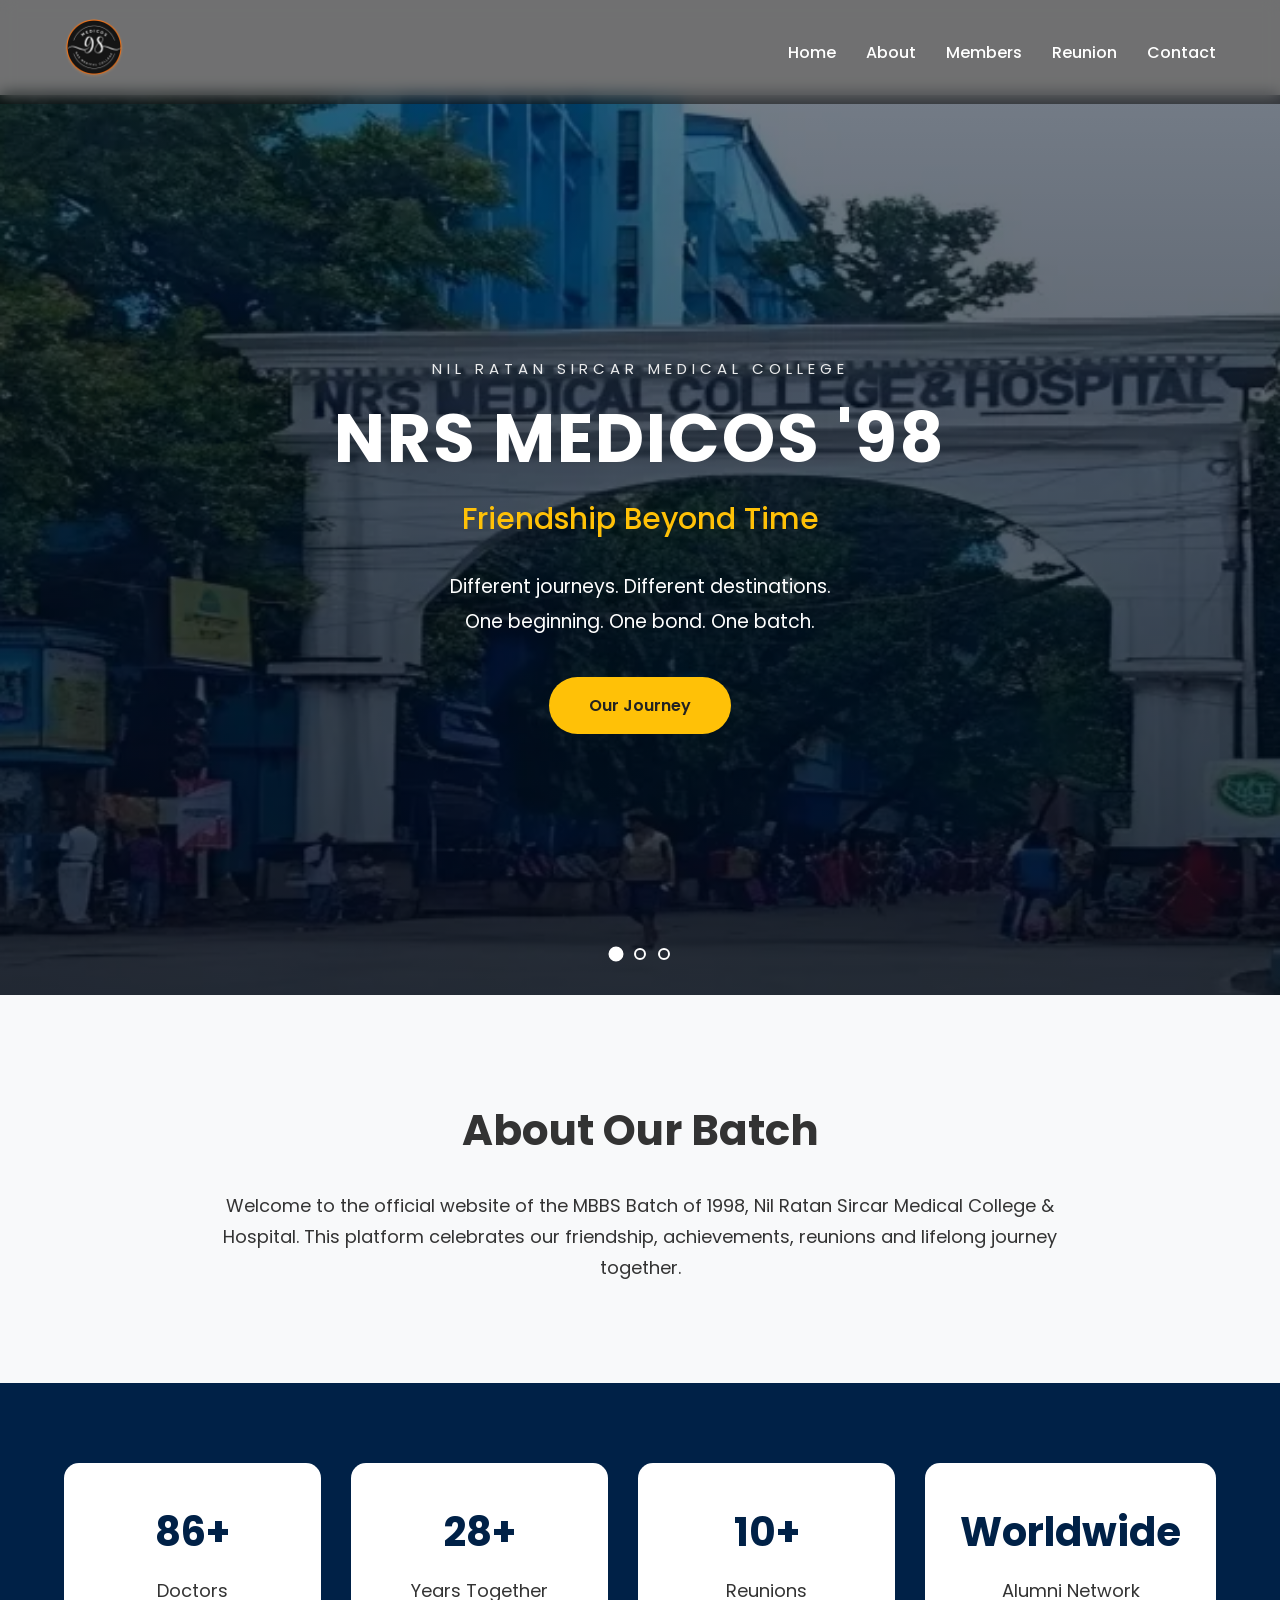
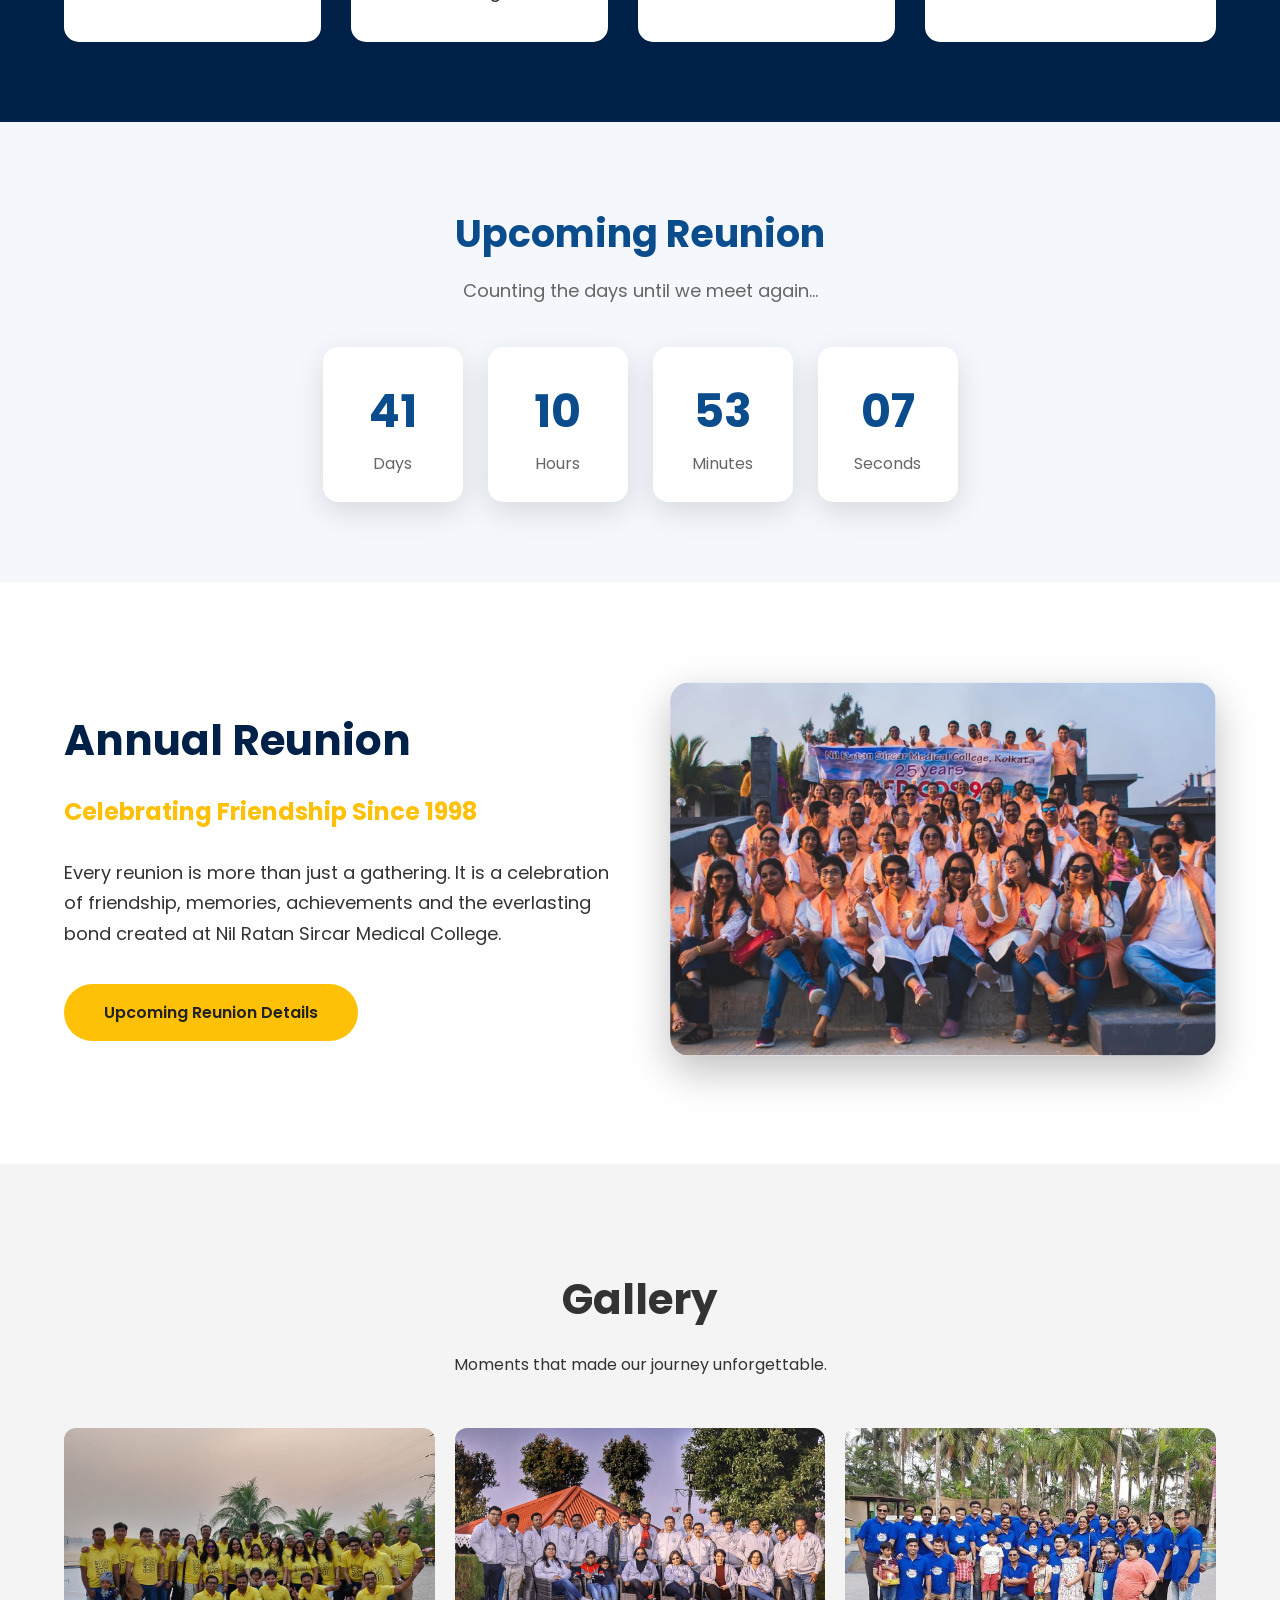
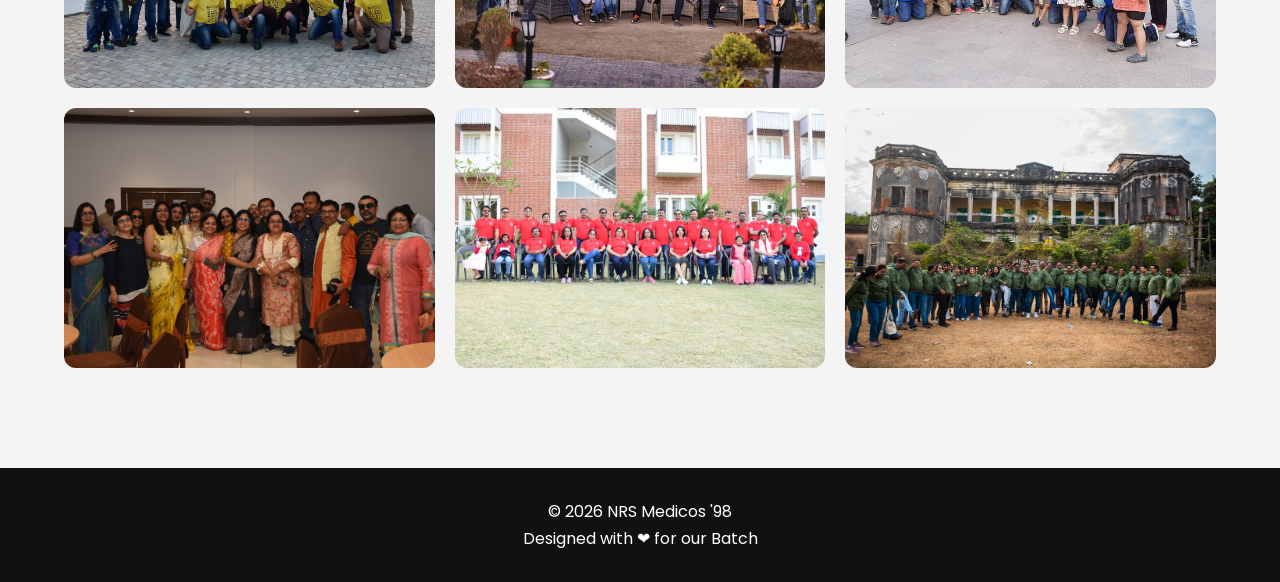
==== index.html @ 2e4c07ba "Add files via upload" ====
<!DOCTYPE html>
<html lang="en">

<head>

    <meta charset="UTF-8">
    <meta name="viewport" content="width=device-width, initial-scale=1.0">

    <title>NRS Medicos '98</title>

    <meta name="description"
        content="Official website of NRS Medical College MBBS Batch 1998">

    <link rel="icon" href="images/favicon.ico">

    <!-- Google Fonts -->
    <link href="https://fonts.googleapis.com/css2?family=Poppins:wght@300;400;500;600;700&display=swap"
        rel="stylesheet">

    <!-- Font Awesome -->
    <link rel="stylesheet"
        href="https://cdnjs.cloudflare.com/ajax/libs/font-awesome/6.7.2/css/all.min.css">

    <!-- Main CSS -->
    <link rel="stylesheet" href="css/style.css">

</head>

<body>

    <!-- Navigation -->
    <header>

        <div class="container">

            <div class="logo">

                <img src="images/logo.png" alt="NRS Medicos">

            </div>

            <nav>

               <nav id="navbar">

    <ul id="menu">

        <li><a href="#">Home</a></li>

        <li><a href="about.html">About</a></li>

        <li><a href="members.html">Members</a></li>

        <li><a href="reunion.html">Reunion</a></li>

        <li><a href="contact.html">Contact</a></li>

    </ul>

</nav>

<div class="menu-btn" id="menuBtn">

    <i class="fa-solid fa-bars"></i>

</div>

            </nav>

        </div>

    </header>



    <!-- Hero Section -->

<section class="hero">

    <div class="hero-slide active"
         style="background-image:url('images/banner.jpg');">
    </div>

    <div class="hero-slide"
         style="background-image:url('images/hero2.jpg');">
    </div>

    <div class="hero-slide"
         style="background-image:url('images/hero3.jpg');">
    </div>

    <div class="hero-overlay"></div>

    <div class="hero-content">

        <p class="hero-small">NIL RATAN SIRCAR MEDICAL COLLEGE</p>

        <h1>NRS MEDICOS '98</h1>

        <h3>Friendship Beyond Time</h3>

        <p class="hero-description">
            Different journeys. Different destinations.<br>
            One beginning. One bond. One batch.
        </p>

        <a href="about.html" class="btn">
            Our Journey
        </a>

    </div>

    <div class="slider-dots">

        <span class="dot active" data-slide="0"></span>
        <span class="dot" data-slide="1"></span>
        <span class="dot" data-slide="2"></span>

    </div>

</section>



    <!-- About Section -->

    <section id="about">

        <div class="container">

            <h2>About Our Batch</h2>

            <p>

                Welcome to the official website of the MBBS Batch of 1998,

                Nil Ratan Sircar Medical College & Hospital.

                This platform celebrates our friendship, achievements,

                reunions and lifelong journey together.

            </p>

        </div>

    </section>



    <!-- Statistics -->

    <section class="stats">

        <div class="container">

            <div class="card">

    <h2>
        <span class="counter" data-target="150">0</span>+
    </h2>

    <p>Doctors</p>

</div>


<div class="card">

    <h2>
        <span class="counter" data-target="28">0</span>+
    </h2>

    <p>Years Together</p>

</div>


<div class="card">

    <h2>
        <span class="counter" data-target="10">0</span>+
    </h2>

    <p>Reunions</p>

</div>
            <div class="card">

                <h2>Worldwide</h2>

                <p>Alumni Network</p>

            </div>

        </div>

    </section>

<section class="countdown-section">

    <div class="container">

        <h2>Upcoming Reunion</h2>

        <p class="countdown-subtitle">
            Counting the days until we meet again...
        </p>

        <div class="countdown">

            <div class="time-box">
                <span id="home-days">000</span>
                <small>Days</small>
            </div>

            <div class="time-box">
                <span id="home-hours">00</span>
                <small>Hours</small>
            </div>

            <div class="time-box">
                <span id="home-minutes">00</span>
                <small>Minutes</small>
            </div>

            <div class="time-box">
                <span id="home-seconds">00</span>
                <small>Seconds</small>
            </div>

        </div>

    </div>

</section>

<!-- Reunion Section -->

<section id="reunion" class="reunion">

    <div class="container">

        <div class="reunion-text">

            <h2>Annual Reunion</h2>

            <h3>Celebrating Friendship Since 1998</h3>

            <p>

                Every reunion is more than just a gathering.
                It is a celebration of friendship, memories,
                achievements and the everlasting bond created at
                Nil Ratan Sircar Medical College.

            </p>

            <a href="reunion.html" class="btn">

                Upcoming Reunion Details

            </a>

        </div>

        <div class="reunion-image">

            <img src="images/reunion.jpg" alt="Reunion">

        </div>

    </div>

</section>

<section id="gallery" class="gallery">

    <div class="container">

        <h2>Gallery</h2>

        <p>Moments that made our journey unforgettable.</p>

        <div class="gallery-grid">

            <img src="images/gallery1.jpg" alt="">

            <img src="images/gallery2.jpg" alt="">

            <img src="images/gallery3.jpg" alt="">

            <img src="images/gallery4.jpg" alt="">

            <img src="images/gallery5.jpg" alt="">

            <img src="images/gallery6.jpg" alt="">

        </div>

    </div>

</section>

    <!-- Footer -->

    <footer>

        <p>

            © 2026 NRS Medicos '98

            <br>

            Designed with ❤ for our Batch

        </p>

    </footer>

    <button id="backToTop"
        aria-label="Back to top">

    <i class="fa-solid fa-arrow-up"></i>

</button>

<script src="js/script.js"></script>

</body>

</html>
---- css/style.css ----
/* ===========================
   NRS MEDICOS '98
   Main Stylesheet
=========================== */

* {
    margin: 0;
    padding: 0;
    box-sizing: border-box;
}

html {
    scroll-behavior: smooth;
}

body {
    margin: 0;
    padding-top: 95px;
    /* Height of the fixed header */
    font-family: 'Poppins', sans-serif;
    background: #f8f9fa;
    color: #333;
    line-height: 1.7;

}

.container {

    width: 90%;
    max-width: 1200px;
    margin: auto;

}

/*=====================
Navigation
======================*/

header {

    position: fixed;
    width: 100%;
    top: 0;
    left: 0;
    z-index: 999;

    background: rgba(0, 0, 0, .55);
    backdrop-filter: blur(8px);

}

header .container {

    display: flex;
    justify-content: space-between;
    align-items: center;

    padding: 18px 0;

}

.logo img {

    height: 60px;

}

nav ul {

    display: flex;
    list-style: none;

}

nav li {

    margin-left: 30px;

}

nav a {

    color: white;
    text-decoration: none;
    font-weight: 500;
    transition: .3s;

}

nav a:hover {

    color: #ffc107;

}

/*=====================
Mobile Menu
======================*/

.menu-btn {

    display: none;
    color: white;
    font-size: 28px;
    cursor: pointer;

}

@media(max-width:900px) {

    .menu-btn {

        display: block;

    }

    nav {

        position: absolute;
        top: 85px;
        left: 0;
        width: 100%;
        background: #00152d;

        display: none;

    }

    nav.active {

        display: block;

    }

    nav ul {

        display: flex;
        flex-direction: column;
        padding: 20px;

    }

    nav li {

        margin: 15px 0;
        text-align: center;

    }

}

/*=====================
Hero Section
======================*/

.hero {

    height: 100vh;
    min-height: 650px;

    position: relative;

    overflow: hidden;

    display: flex;
    justify-content: center;
    align-items: center;

    text-align: center;

}

.hero-slide {

    position: absolute;

    top: 0;
    left: 0;

    width: 100%;
    height: 100%;

    background-size: cover;
    background-position: center;

    opacity: 0;

    transform: scale(1.08);

    transition:
        opacity 1.5s ease,
        transform 7s ease;

}

.hero-slide.active {

    opacity: 1;

    transform: scale(1);

}

.hero-overlay {

    position: absolute;

    top: 0;
    left: 0;

    width: 100%;
    height: 100%;

    background:
        linear-gradient(rgba(0, 15, 35, .55),
            rgba(0, 10, 25, .78));

    z-index: 1;

}

.hero-content {

    position: relative;

    z-index: 2;

    color: white;

    max-width: 900px;

    padding: 30px;

}

.hero-small {

    text-transform: uppercase;

    letter-spacing: 5px;

    font-size: 15px;

    margin-bottom: 20px;

    opacity: .9;

}

.hero-content h1 {

    font-size: 68px;

    line-height: 1.1;

    font-weight: 700;

    letter-spacing: 2px;

    margin-bottom: 18px;

}

.hero-content h3 {

    font-size: 30px;

    color: #ffc107;

    margin-bottom: 25px;

    font-weight: 500;

}

.hero-description {

    font-size: 19px;

    line-height: 1.8;

    margin-bottom: 38px;

}

.slider-dots {

    position: absolute;

    bottom: 35px;

    left: 50%;

    transform: translateX(-50%);

    z-index: 3;

    display: flex;

    gap: 12px;

}

.dot {

    width: 12px;

    height: 12px;

    border-radius: 50%;

    border: 2px solid white;

    cursor: pointer;

    transition: .3s;

}

.dot.active {

    background: white;

    transform: scale(1.25);

}

.btn {

    display: inline-block;

    padding: 15px 40px;

    background: #ffc107;

    color: #222;

    text-decoration: none;

    border-radius: 50px;

    transition: .4s;

    font-weight: 600;

}

.btn:hover {

    background: white;

    transform: translateY(-5px);

}

/*=====================
About
======================*/

#about {

    padding: 100px 0;

    text-align: center;

}

#about h2 {

    font-size: 42px;

    margin-bottom: 25px;

}

#about p {

    max-width: 900px;

    margin: auto;

    font-size: 18px;

}

/*=====================
Statistics
======================*/

.stats {

    padding: 80px 0;

    background: #002147;

}

.stats .container {

    display: grid;

    grid-template-columns: repeat(4, 1fr);

    gap: 30px;

}

.card {

    background: white;

    padding: 35px;

    border-radius: 15px;

    text-align: center;

    transition: .4s;

}

.card:hover {

    transform: translateY(-10px);

    box-shadow: 0 12px 30px rgba(0, 0, 0, .2);

}

.card h2 {

    color: #002147;

    font-size: 40px;

    margin-bottom: 10px;

}

.card p {

    font-size: 18px;

}

/*=====================
Footer
======================*/

footer {

    background: #111;

    color: white;

    text-align: center;

    padding: 30px;

}

/*=====================
Reunion Section
======================*/

.reunion {

    padding: 100px 0;

    background: white;

}

.reunion .container {

    display: flex;

    align-items: center;

    justify-content: space-between;

    gap: 60px;

}

.reunion-text {

    flex: 1;

}

.reunion-text h2 {

    color: #002147;

    font-size: 42px;

    margin-bottom: 15px;

}

.reunion-text h3 {

    color: #ffc107;

    margin-bottom: 25px;

    font-size: 24px;

}

.reunion-text p {

    font-size: 18px;

    margin-bottom: 35px;

}

.reunion-image {

    flex: 1;

}

.reunion-image img {

    width: 100%;

    border-radius: 20px;

    box-shadow: 0 15px 40px rgba(0, 0, 0, .25);

    transition: .4s;

}

.reunion-image img:hover {

    transform: scale(1.03);

}

/*=====================
Responsive
======================*/

@media(max-width:900px) {

    nav ul {

        display: none;

    }

    .hero-content h1 {

        font-size: 42px;

    }

    .hero-content h3 {

        font-size: 22px;

    }

    .stats .container {

        grid-template-columns: repeat(2, 1fr);

    }

    .reunion .container {

        flex-direction: column;

    }

}

@media(max-width:600px) {

    .stats .container {

        grid-template-columns: 1fr;

    }

    .hero-content h1 {

        font-size: 34px;

    }

    .hero-content p {

        font-size: 16px;

    }

}

/*=====================
Gallery
======================*/

.gallery {

    padding: 100px 0;
    background: #f4f4f4;
    text-align: center;

}

.gallery h2 {

    font-size: 42px;
    margin-bottom: 15px;

}

.gallery-grid {

    display: grid;

    grid-template-columns: repeat(3, 1fr);

    gap: 20px;

    margin-top: 50px;

}

.gallery-grid img {

    width: 100%;
    height: 260px;
    object-fit: cover;

    border-radius: 12px;

    transition: .4s;

    cursor: pointer;

}

.gallery-grid img:hover {

    transform: scale(1.05);

    box-shadow: 0 10px 25px rgba(0, 0, 0, .25);

}

@media(max-width:900px) {

    .gallery-grid {

        grid-template-columns: repeat(2, 1fr);

    }

}

@media(max-width:600px) {

    .gallery-grid {

        grid-template-columns: 1fr;

    }

}

/*=====================
Back To Top
======================*/

#backToTop {

    position: fixed;

    right: 25px;
    bottom: 25px;

    width: 48px;
    height: 48px;

    border: none;

    border-radius: 50%;

    background: #ffc107;

    color: #002147;

    font-size: 18px;

    cursor: pointer;

    z-index: 900;

    opacity: 0;

    visibility: hidden;

    transform: translateY(15px);

    transition: .3s;

    box-shadow:
        0 5px 20px rgba(0, 0, 0, .25);

}

#backToTop.show {

    opacity: 1;

    visibility: visible;

    transform: translateY(0);

}

#backToTop:hover {

    transform: translateY(-4px);

}

}

/* ===========================
   MEMBERS PAGE
=========================== */

.member-banner {
    background: #0b4d8c;
    color: #fff;
    padding: 70px 20px;
    text-align: center;
}

.member-banner h1 {
    font-size: 42px;
    margin-bottom: 10px;
}

.member-banner p {
    font-size: 18px;
    opacity: .9;
}

.member-section {
    padding: 60px 20px;
}

.member-wrapper {
    list-style: none;
    margin: 0;
    padding: 0;

    display: grid;

    grid-template-columns: repeat(auto-fit, minmax(180px, 1fr));

    gap: 30px;
}

.member-item {

    text-align: center;

    transition: .3s;

}

.member-item:hover {

    transform: translateY(-6px);

}

.member-img {

    width: 170px;

    height: 170px;

    object-fit: cover;

    border-radius: 50%;

    border: 6px solid #ffffff;

    box-shadow: 0 10px 25px rgba(0, 0, 0, .15);

}

.member-name {

    margin-top: 15px;

    font-size: 18px;

    font-weight: 600;

    color: #222;

    line-height: 1.4;

}

.footer {

    background: #0b4d8c;

    color: #fff;

    text-align: center;

    padding: 25px;

    margin-top: 60px;

}

@media(max-width:768px) {

    .member-banner h1 {

        font-size: 32px;

    }

    .member-img {

        width: 150px;

        height: 150px;

    }

    .member-name {

        font-size: 16px;

    }

}

@media(max-width:480px) {

    .member-wrapper {

        grid-template-columns: repeat(2, 1fr);

        gap: 20px;

    }

    .member-img {

        width: 130px;

        height: 130px;

    }

}

/* ===========================
   COUNTDOWN
=========================== */

.countdown-section {

    background: #f4f8fc;

    padding: 80px 20px;

    text-align: center;

}

.countdown-section h2 {

    font-size: 38px;

    color: #0b4d8c;

    margin-bottom: 10px;

}

.countdown-subtitle {

    font-size: 18px;

    margin-bottom: 40px;

    color: #666;

}

.countdown {

    display: flex;

    justify-content: center;

    flex-wrap: wrap;

    gap: 25px;

}

.time-box {

    width: 140px;

    background: white;

    border-radius: 15px;

    padding: 25px 10px;

    box-shadow: 0 10px 30px rgba(0, 0, 0, .12);

}

.time-box span {

    display: block;

    font-size: 46px;

    font-weight: 700;

    color: #0b4d8c;

}

.time-box small {

    font-size: 16px;

    color: #666;

}

@media(max-width:768px) {

    .time-box {

        width: 120px;

    }

    .time-box span {

        font-size: 34px;

    }

}

/*=====================================
            ABOUT PAGE
======================================*/

.about-banner {

    background: linear-gradient(rgba(11, 77, 140, .75),
            rgba(11, 77, 140, .75)),
        url("../images/about-banner.jpg") center/cover;

    color: #fff;

    text-align: center;

    padding: 90px 20px;

}

.about-banner h1 {

    font-size: 46px;

    margin-bottom: 15px;

}

.about-banner p {

    max-width: 700px;

    margin: auto;

    font-size: 18px;

    line-height: 1.8;

}

.about-section {

    padding: 80px 20px;

}

.about-grid {

    display: grid;

    grid-template-columns: 1fr 1.3fr;

    gap: 60px;

    align-items: center;

}

.about-image img {

    width: 100%;

    border-radius: 18px;

    box-shadow: 0 15px 35px rgba(0, 0, 0, .15);

}

.about-content h2 {

    color: #0b4d8c;

    margin-bottom: 25px;

    font-size: 36px;

}

.about-content p {

    margin-bottom: 18px;

    line-height: 1.9;

    color: #444;

    text-align: justify;

}

.heritage-cards {

    padding: 70px 20px;

    background: #f8fbff;

}

.heritage-grid {

    display: grid;

    grid-template-columns: repeat(auto-fit, minmax(230px, 1fr));

    gap: 30px;

}

.heritage-card {

    background: #fff;

    padding: 35px;

    border-radius: 15px;

    text-align: center;

    transition: .35s;

    box-shadow: 0 8px 25px rgba(0, 0, 0, .08);

}

.heritage-card:hover {

    transform: translateY(-8px);

}

.heritage-card i {

    font-size: 48px;

    color: #0b4d8c;

    margin-bottom: 20px;

}

.heritage-card h3 {

    margin-bottom: 15px;

    color: #222;

}

.heritage-card p {

    color: #666;

    line-height: 1.7;

}

.college-section {

    padding: 90px 20px;

}

.section-title {

    text-align: center;

    font-size: 40px;

    color: #0b4d8c;

    margin-bottom: 60px;

}

.college-grid {

    display: grid;

    grid-template-columns: 1.3fr 1fr;

    gap: 60px;

    align-items: center;

}

.college-text p {

    margin-bottom: 20px;

    line-height: 1.9;

    text-align: justify;

    color: #444;

}

.college-gallery {

    display: grid;

    gap: 20px;

}

.college-gallery img {

    width: 100%;

    border-radius: 15px;

    transition: .35s;

    box-shadow: 0 10px 30px rgba(0, 0, 0, .12);

}

.college-gallery img:hover {

    transform: scale(1.03);

}

.batch-section {

    background: #f8fbff;

    padding: 90px 20px;

}

.batch-grid {

    display: grid;

    grid-template-columns: 1fr 1.3fr;

    gap: 60px;

    align-items: center;

}

.batch-image img {

    width: 100%;

    border-radius: 18px;

    box-shadow: 0 15px 35px rgba(0, 0, 0, .15);

}

.batch-content p {

    margin-bottom: 20px;

    line-height: 1.9;

    text-align: justify;

    color: #444;

}

.closing-message {

    padding: 90px 20px;

    text-align: center;

}

.closing-message h2 {

    font-size: 42px;

    color: #0b4d8c;

    margin-bottom: 35px;

    font-style: italic;

}

.closing-message p {

    max-width: 950px;

    margin: auto;

    line-height: 2;

    font-size: 18px;

    color: #444;

}

@media(max-width:900px) {

    .about-grid,
    .college-grid,
    .batch-grid {

        grid-template-columns: 1fr;

    }

    .about-image,
    .batch-image {

        order: -1;

    }

    .section-title {

        font-size: 32px;

    }

    .about-banner h1 {

        font-size: 36px;

    }

    .closing-message h2 {

        font-size: 30px;

    }

}

/*=========================================
            CONTACT PAGE
=========================================*/

.contact-banner {

    position: relative;

    background:
        linear-gradient(rgba(0, 0, 0, .25),
            rgba(0, 0, 0, .25)),
        url("../images/contact-banner.jpg");

    background-size: cover;

    background-position: center center;

    background-repeat: no-repeat;

    color: #fff;

    text-align: left;

    padding: 120px 20px 110px;

}

.contact-banner h1 {

    font-size: 60px;

    font-weight: 700;

    margin-bottom: 25px;

    text-shadow: 2px 2px 10px rgba(0, 0, 0, .35);

}

.contact-banner p {

    width: 45%;

    min-width: 320px;

    line-height: 1.8;

    font-size: 22px;

    text-shadow: 1px 1px 8px rgba(0, 0, 0, .4);

}

/* Roots */

.roots-section {

    padding: 80px 20px;

    background: #fffaf2;

}

.roots-card {

    max-width: 900px;

    margin: auto;

    background: #ffffff;

    border-radius: 18px;

    padding: 45px;

    text-align: center;

    box-shadow: 0 15px 40px rgba(0, 0, 0, .08);

}

.roots-card i {

    font-size: 50px;

    color: #f97316;

    margin-bottom: 20px;

}

.roots-card h2 {

    color: #f97316;

    margin-bottom: 20px;

}

.roots-card p {

    font-size: 18px;

    line-height: 1.9;

    color: #444;

}

.roots-card h3 {

    margin-top: 30px;

    color: #22c55e;

    font-style: italic;

}

/* Contact Persons */

.contacts-section {

    padding: 90px 20px;

    background: #ffffff;

}

.contacts-section h2 {

    text-align: center;

    color: #f97316;

    margin-bottom: 50px;

    font-size: 40px;

}

.contact-grid {

    display: grid;

    grid-template-columns: repeat(auto-fit, minmax(250px, 1fr));

    gap: 30px;

}

.person-card {

    background: #fffaf2;

    border-radius: 18px;

    padding: 35px;

    text-align: center;

    transition: .35s;

    box-shadow: 0 10px 30px rgba(0, 0, 0, .08);

}

.person-card:hover {

    transform: translateY(-8px);

}

.person-card i {

    font-size: 42px;

    color: #f97316;

    margin-bottom: 20px;

}

.person-card h3 {

    margin-bottom: 15px;

    color: #333;

}

.person-card a {

    color: #22c55e;

    text-decoration: none;

    font-weight: 600;

    font-size: 18px;

}

/* Social */

.social-section {

    background: #f8fff7;

    padding: 90px 20px;

}

.social-section h2 {

    text-align: center;

    margin-bottom: 50px;

    color: #22c55e;

    font-size: 40px;

}

.social-grid {

    display: grid;

    grid-template-columns: repeat(auto-fit, minmax(240px, 1fr));

    gap: 30px;

}

.social-card {

    background: #fff;

    border-radius: 18px;

    padding: 40px 25px;

    text-align: center;

    text-decoration: none;

    color: #333;

    transition: .35s;

    box-shadow: 0 10px 30px rgba(0, 0, 0, .08);

}

.social-card:hover {

    transform: translateY(-10px);

}

.social-card i {

    font-size: 50px;

    margin-bottom: 20px;

}

.social-card h3 {

    margin-bottom: 10px;

}

.email i {

    color: #f97316;

}



.facebook i {

    color: #1877F2;

}

.whatsapp i {

    color: #22c55e;

}

.youtube i {

    color: #ff0000;

}

/* Ending */

.contact-ending {

    padding: 90px 20px;

    background: #fffaf2;

    text-align: center;

}

.contact-ending h2 {

    color: #f97316;

    margin-bottom: 25px;

    font-size: 34px;

    line-height: 1.5;

}

.contact-ending p {

    font-size: 20px;

    color: #555;

}

/* Mobile */

@media(max-width:768px) {

    .contact-banner h1 {

        font-size: 34px;

    }

    .contacts-section h2,

    .social-section h2 {

        font-size: 30px;

    }

    .roots-card {

        padding: 30px;

    }

    .person-card,

    .social-card {

        padding: 25px;

    }

}

.friendship-line {

    margin-top: 45px;

    display: flex;

    justify-content: center;

    gap: 35px;

    font-size: 48px;

    opacity: .85;

    animation: floatDoctors 4s ease-in-out infinite;

}

.friendship-line i:nth-child(2) {

    animation-delay: .4s;

}

.friendship-line i:nth-child(3) {

    animation-delay: .8s;

}

.friendship-line i:nth-child(4) {

    animation-delay: 1.2s;

}

@keyframes floatDoctors {

    0% {

        transform: translateY(0);

    }

    50% {

        transform: translateY(-8px);

    }

    100% {

        transform: translateY(0);

    }

}

.contact-text {

    width: 50%;

    min-width: 340px;

    font-size: 24px;

    line-height: 1.7;

    text-shadow: 2px 2px 8px rgba(0, 0, 0, .45);

}

.contact-highlight {

    margin-top: 25px;

    font-size: 34px;

    font-weight: 700;

    color: #fff;

    text-shadow: 3px 3px 10px rgba(0, 0, 0, .55);

}

/*==============================
      INVITATION PLACEHOLDER
===============================*/

.coming-envelope{

    margin-top:20px;

    background:linear-gradient(145deg,#fffef9,#fff6e8);

    border:2px solid #e7c37d;

    border-radius:20px;

    padding:35px 25px;

    position:relative;

    overflow:hidden;

    box-shadow:0 15px 35px rgba(0,0,0,.08);

    transition:.4s;

}

.coming-envelope:hover{

    transform:translateY(-8px);

    box-shadow:0 20px 45px rgba(0,0,0,.15);

}

.coming-envelope::before{

    content:"";

    position:absolute;

    top:0;

    left:0;

    width:100%;

    height:7px;

    background:linear-gradient(
    90deg,
    #8b0000,
    #d4af37,
    #8b0000);

}

.wax-seal{

    width:90px;

    height:90px;

    margin:auto;

    border-radius:50%;

    background:#8b0000;

    display:flex;

    justify-content:center;

    align-items:center;

    color:#fff;

    font-size:34px;

    box-shadow:0 10px 25px rgba(139,0,0,.35);

    animation:pulseSeal 2.5s infinite;

}

@keyframes pulseSeal{

0%{

transform:scale(1);

}

50%{

transform:scale(1.08);

}

100%{

transform:scale(1);

}

}

.coming-envelope h4{

    margin-top:25px;

    color:#8b0000;

    font-size:24px;

    text-align:center;

    letter-spacing:2px;

}

.coming-envelope p{

    margin-top:18px;

    color:#555;

    line-height:1.8;

    text-align:center;

}

.reunion-banner{

    background:linear-gradient(
        135deg,
        #2b0f0f 0%,
        #4b1616 45%,
        #6a1b1b 100%
    );

    color:#fff;

    text-align:center;

    padding:140px 20px;

    position:relative;

    overflow:hidden;

}

.reunion-banner::before{

    content:"";

    position:absolute;

    top:-180px;

    left:-180px;

    width:450px;

    height:450px;

    border-radius:50%;

    background:rgba(212,175,55,.12);

    filter:blur(80px);

}

.reunion-banner::after{

    content:"";

    position:absolute;

    right:-180px;

    bottom:-180px;

    width:420px;

    height:420px;

    border-radius:50%;

    background:rgba(255,255,255,.05);

    filter:blur(90px);

}

.reunion-banner .container{

    position:relative;

    z-index:2;

}


/* ==========================================
   REUNION JS ANIMATION
========================================== */

.hidden-card{

    opacity:0;

    transform:translateY(50px);

    transition:.8s ease;

}

.show-card{

    opacity:1;

    transform:translateY(0);

}

.countdown-finished{

    color:#fff;

    font-size:42px;

    text-align:center;

    animation:pulseText 1.5s infinite;

}

@keyframes pulseText{

0%{

transform:scale(1);

}

50%{

transform:scale(1.05);

}

100%{

transform:scale(1);

}

}

/* =========================================
   GLOBAL ANIMATION
========================================= */

.hidden{

    opacity:0;

    transform:translateY(40px);

    transition:.8s ease;

}

.show{

    opacity:1;

    transform:translateY(0);

}

/* =========================================
   STICKY HEADER
========================================= */

header{

    transition:.35s;

}

header.sticky{

    background:#00152d;

    box-shadow:0 6px 20px rgba(0,0,0,.2);

}

/* =========================================
   PAGE FADE
========================================= */

body{

    opacity:0;

    transition:opacity .45s ease;

}

body.loaded{

    opacity:1;

}

/*=========================================
            MEET THE TEAM
=========================================*/

.team-section{

    padding:90px 20px;

    background:#faf7f2;

    text-align:center;

}

.team-section h2{

    font-size:42px;

    color:#7b1e1e;

    margin-bottom:10px;

}

.team-section p{

    color:#666;

    margin-bottom:50px;

    font-size:18px;

}

.team-grid{

    display:grid;

    grid-template-columns:repeat(auto-fit,minmax(240px,1fr));

    gap:35px;

}

.team-card{

    background:#fff;

    border:2px solid #d4af37;   /* Thin Gold Border */

    border-radius:20px;

    overflow:hidden;

    box-shadow:0 12px 30px rgba(0,0,0,.10);

    transition:.35s;

    padding-bottom:25px;

}

.team-card:hover{

    transform:translateY(-10px);

    box-shadow:0 20px 40px rgba(0,0,0,.18);

    border-color:#b8860b;

}

.team-card img{

    width:100%;

    height:280px;

    object-fit:cover;

    object-position:center;

    display:block;

}

.team-card h3{

    margin:20px 15px 0;

    color:#7b1e1e;

    font-size:22px;

    font-weight:600;

    text-align:center;

}

/* ==========================================
   REUNION BANNER TEXT
========================================== */

.reunion-banner h1{

    font-size:78px;

    font-weight:800;

    color:#ffffff;

    letter-spacing:2px;

    margin-bottom:10px;

    text-transform:uppercase;

    text-shadow:3px 3px 12px rgba(0,0,0,.45);

}

.reunion-banner h2{

    font-size:48px;

    font-weight:600;

    color:#ffd700;

    letter-spacing:3px;

    margin-bottom:20px;

    text-shadow:2px 2px 8px rgba(0,0,0,.35);

}

.reunion-banner p{

    font-size:28px;

    color:#ffffff;

    margin-bottom:20px;

}

.reunion-banner h3{

    font-size:30px;

    font-style:italic;

    font-weight:400;

    color:#fff8dc;

    margin-bottom:50px;

}
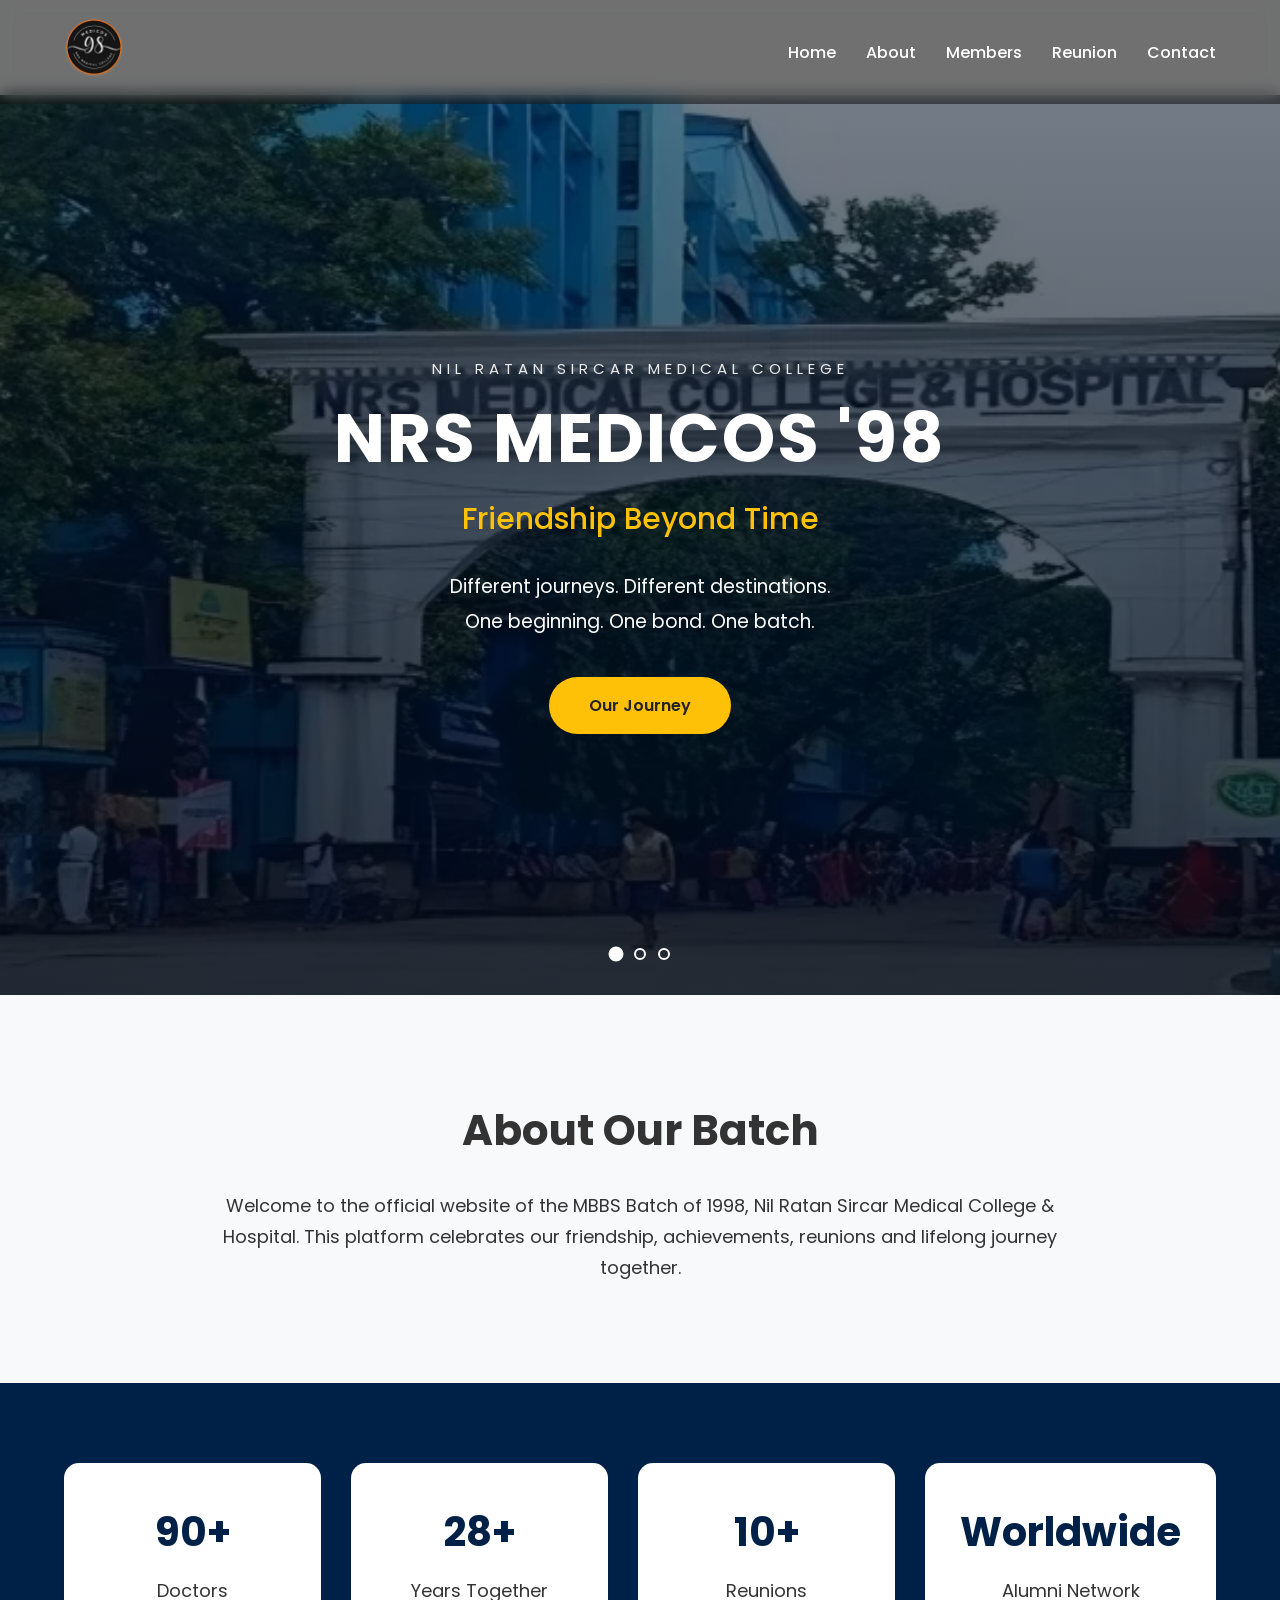
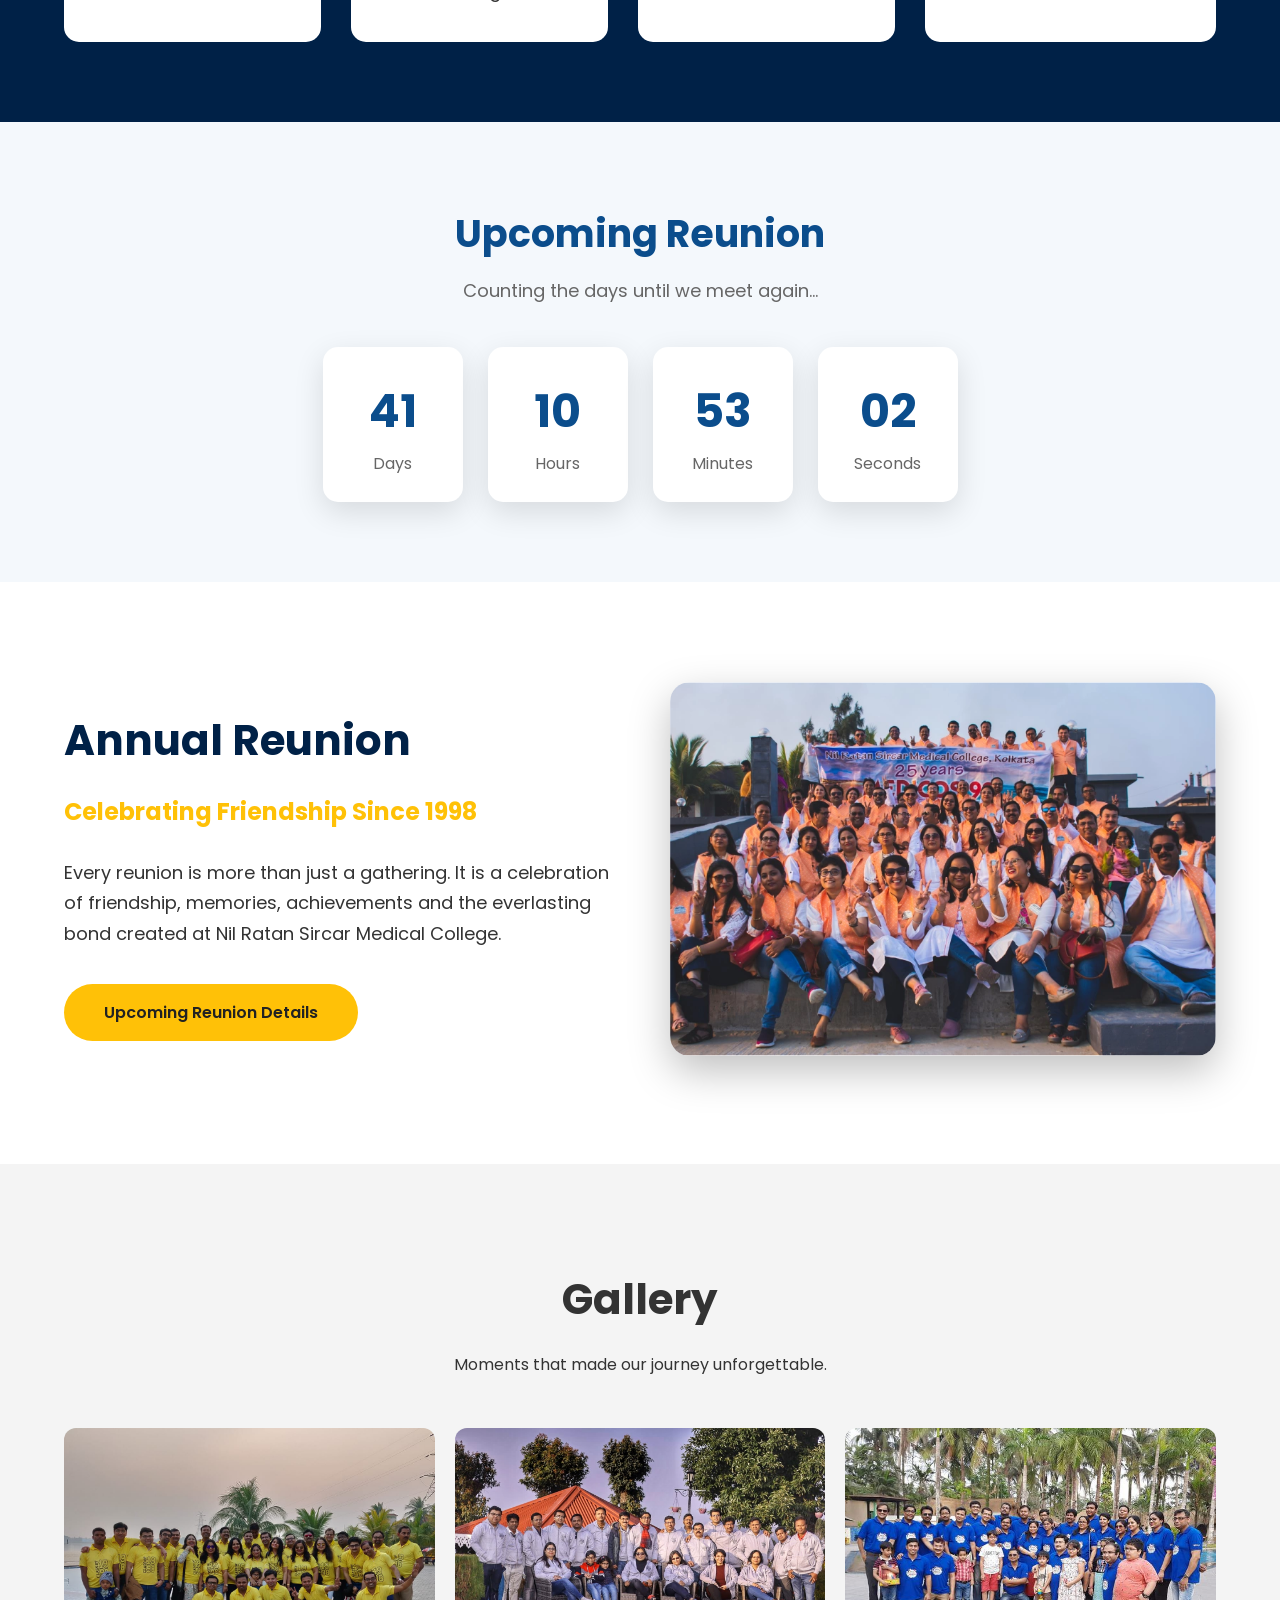
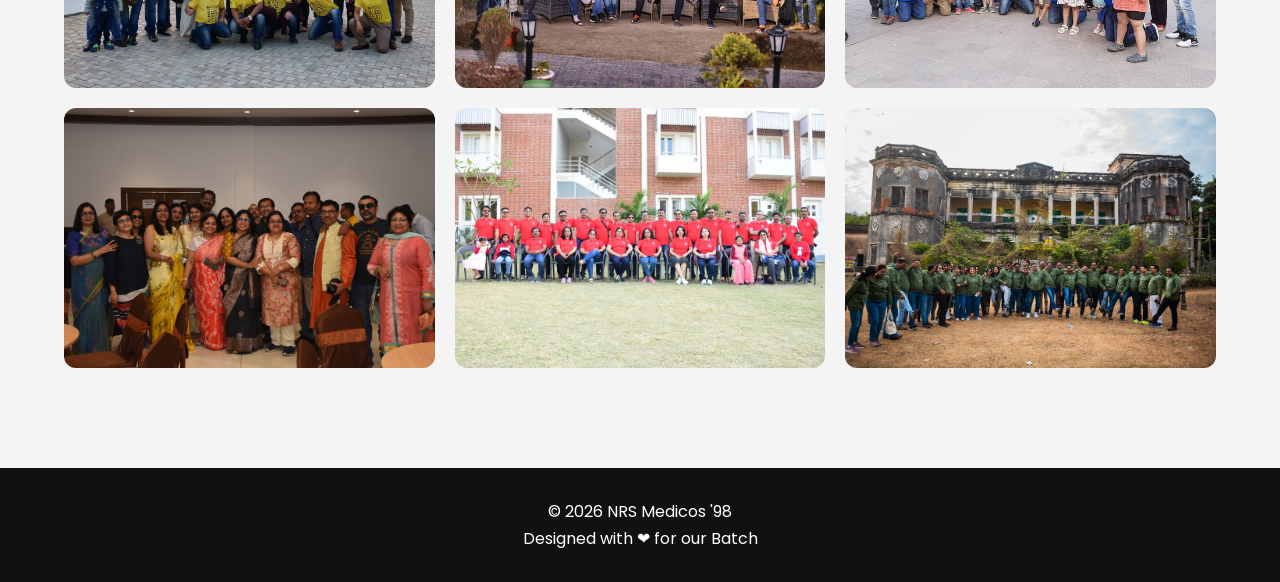
==== commit 72baa5a1: "Update index.html" ====
--- a/index.html
+++ b/index.html
@@ -82,7 +82,7 @@
     </div>
 
     <div class="hero-slide"
-         style="background-image:url('images/hero2.jpg');">
+         style="background-image:url('images/hero2.JPG');">
     </div>
 
     <div class="hero-slide"
@@ -329,4 +329,4 @@
 
 </body>
 
-</html>+</html>
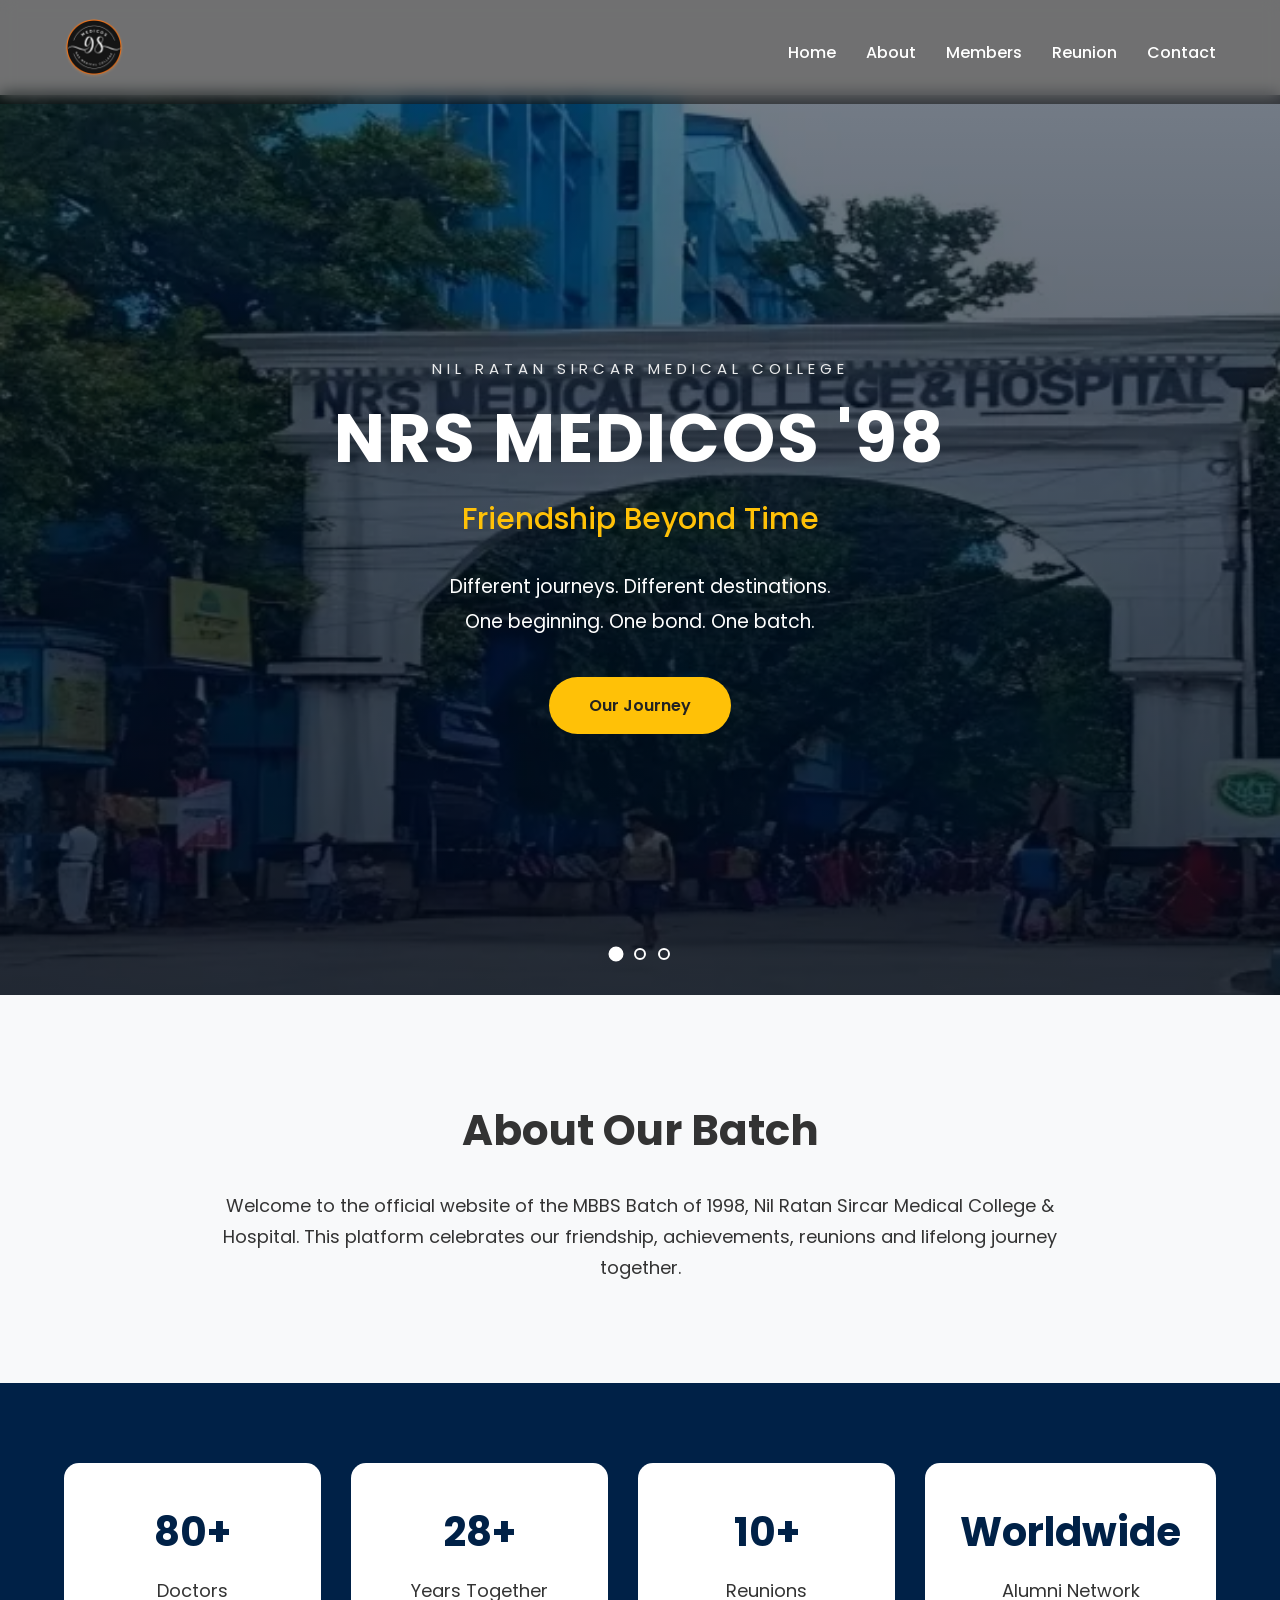
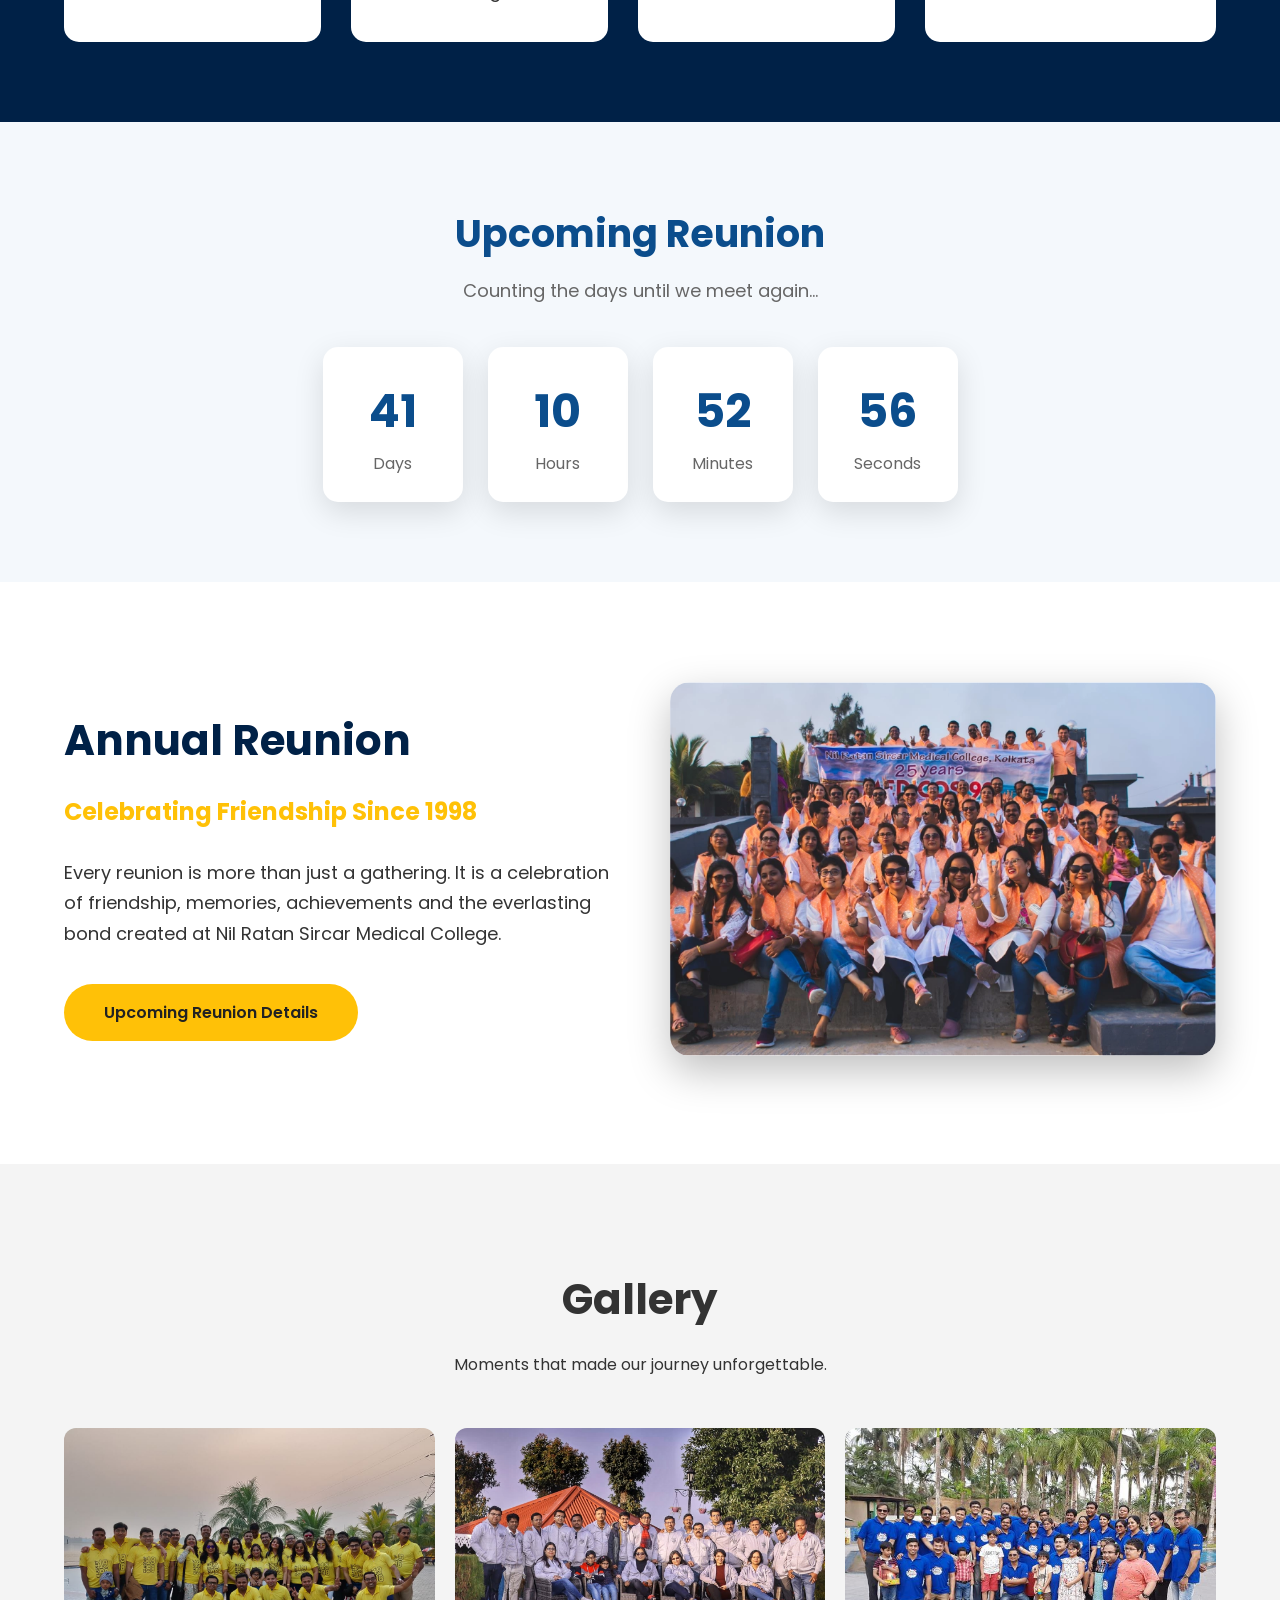
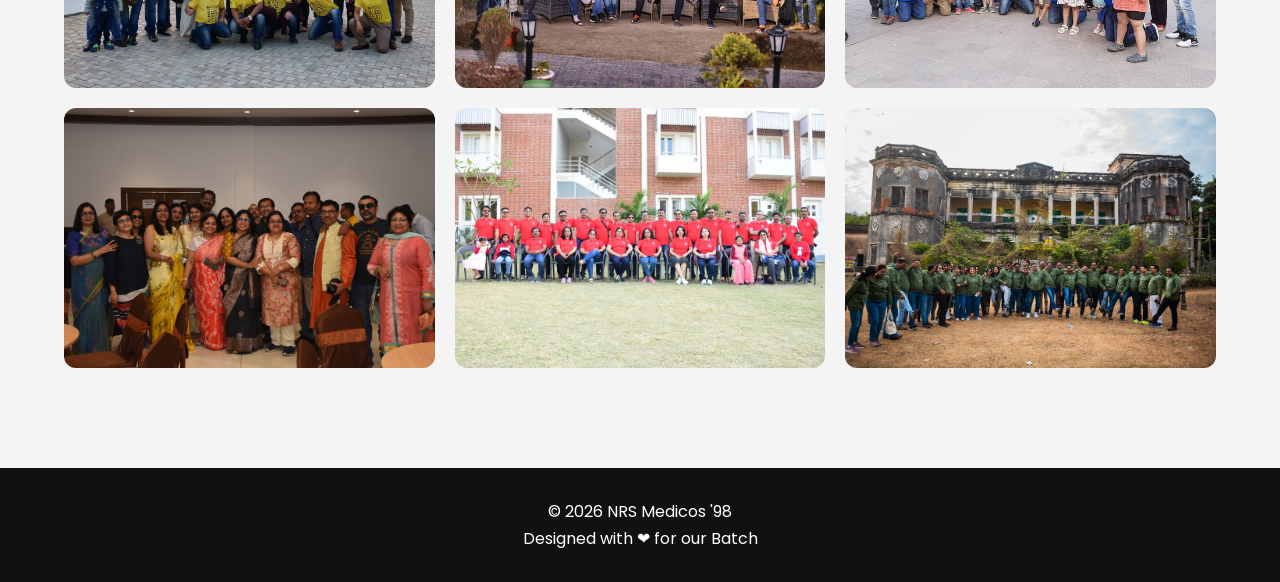
==== commit 96b04f18: "Add files via upload" ====
--- a/index.html
+++ b/index.html
@@ -39,20 +39,14 @@
 
             </div>
 
-            <nav>
-
-               <nav id="navbar">
+           <nav id="navbar">
 
     <ul id="menu">
 
         <li><a href="#">Home</a></li>
-
         <li><a href="about.html">About</a></li>
-
         <li><a href="members.html">Members</a></li>
-
         <li><a href="reunion.html">Reunion</a></li>
-
         <li><a href="contact.html">Contact</a></li>
 
     </ul>
@@ -82,7 +76,7 @@
     </div>
 
     <div class="hero-slide"
-         style="background-image:url('images/hero2.JPG');">
+         style="background-image:url('images/hero2.jpg');">
     </div>
 
     <div class="hero-slide"
@@ -329,4 +323,4 @@
 
 </body>
 
-</html>
+</html>
--- a/css/style.css
+++ b/css/style.css
@@ -545,35 +545,29 @@
 Responsive
 ======================*/
 
-@media(max-width:900px) {
-
-    nav ul {
-
-        display: none;
-
-    }
-
-    .hero-content h1 {
-
-        font-size: 42px;
-
-    }
-
-    .hero-content h3 {
-
-        font-size: 22px;
-
-    }
-
-    .stats .container {
-
-        grid-template-columns: repeat(2, 1fr);
-
-    }
-
-    .reunion .container {
-
-        flex-direction: column;
+@media(max-width:900px){
+
+    .hero-content h1{
+
+        font-size:42px;
+
+    }
+
+    .hero-content h3{
+
+        font-size:22px;
+
+    }
+
+    .stats .container{
+
+        grid-template-columns:repeat(2,1fr);
+
+    }
+
+    .reunion .container{
+
+        flex-direction:column;
 
     }
 
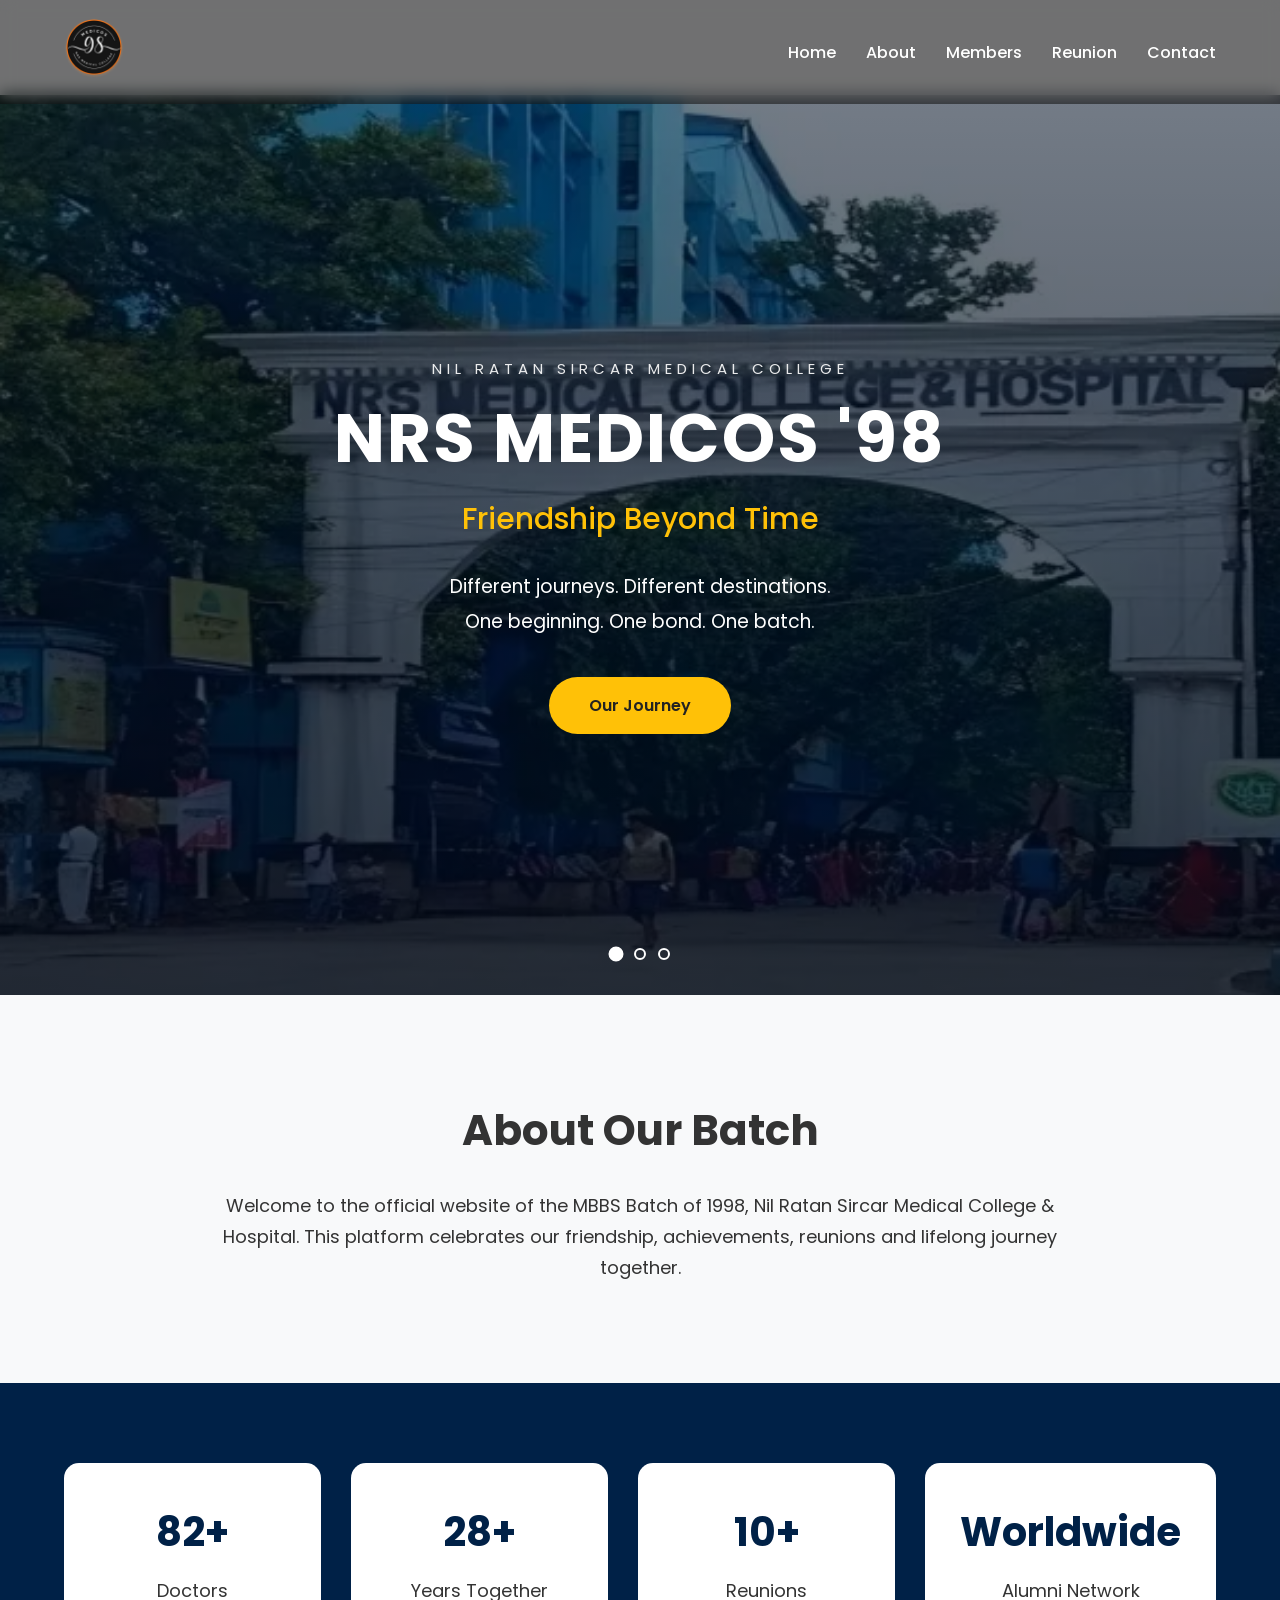
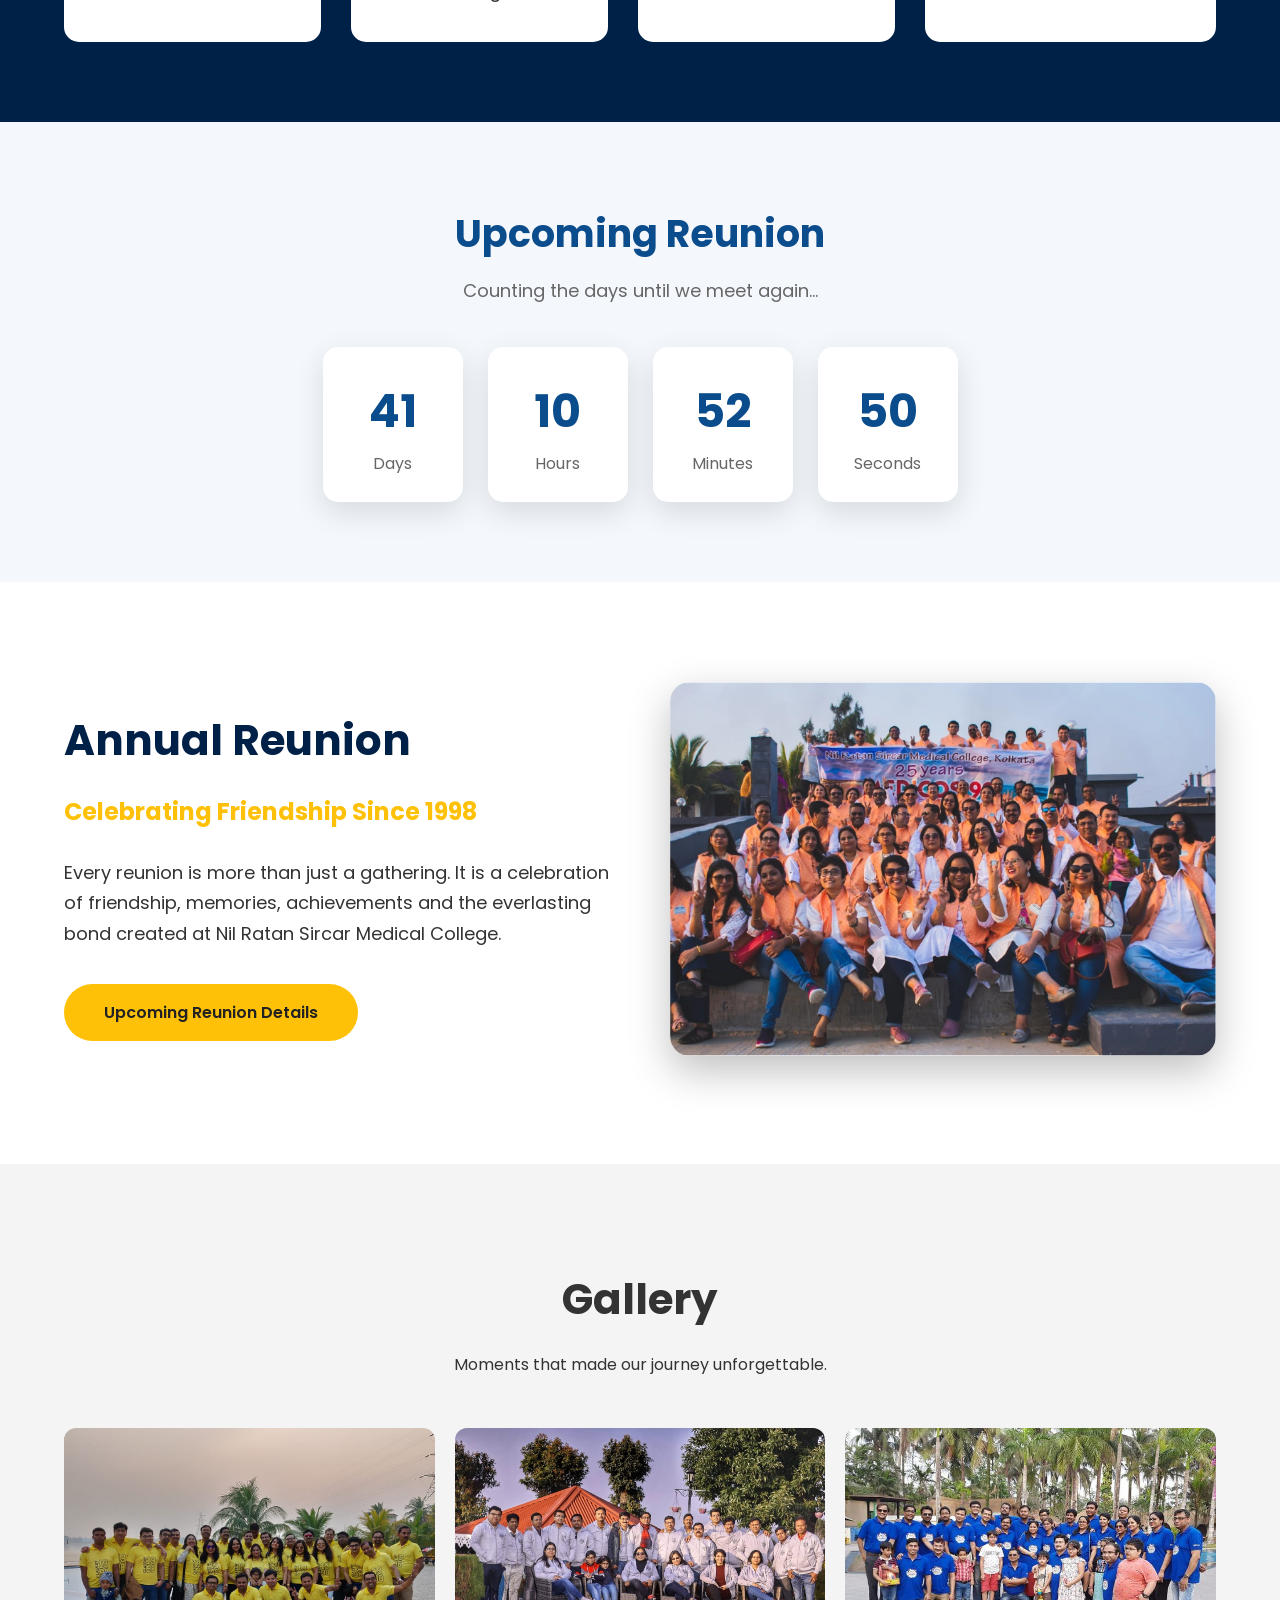
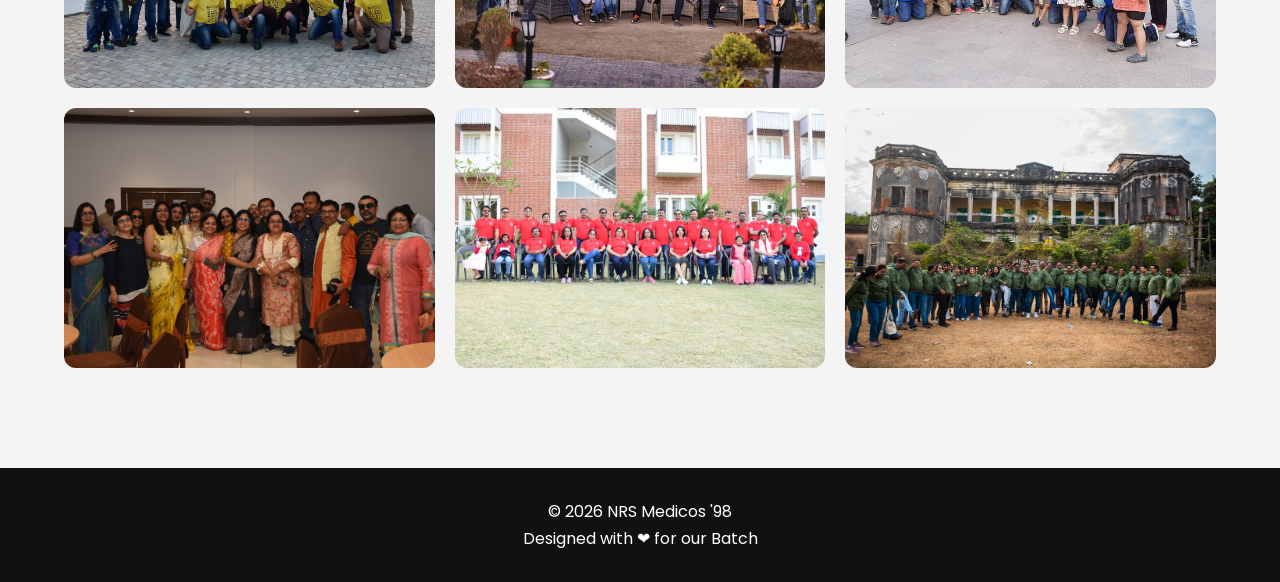
==== commit ca87629e: "Update index.html" ====
--- a/index.html
+++ b/index.html
@@ -76,7 +76,7 @@
     </div>
 
     <div class="hero-slide"
-         style="background-image:url('images/hero2.jpg');">
+         style="background-image:url('images/hero2.JPG');">
     </div>
 
     <div class="hero-slide"
@@ -323,4 +323,4 @@
 
 </body>
 
-</html>+</html>
